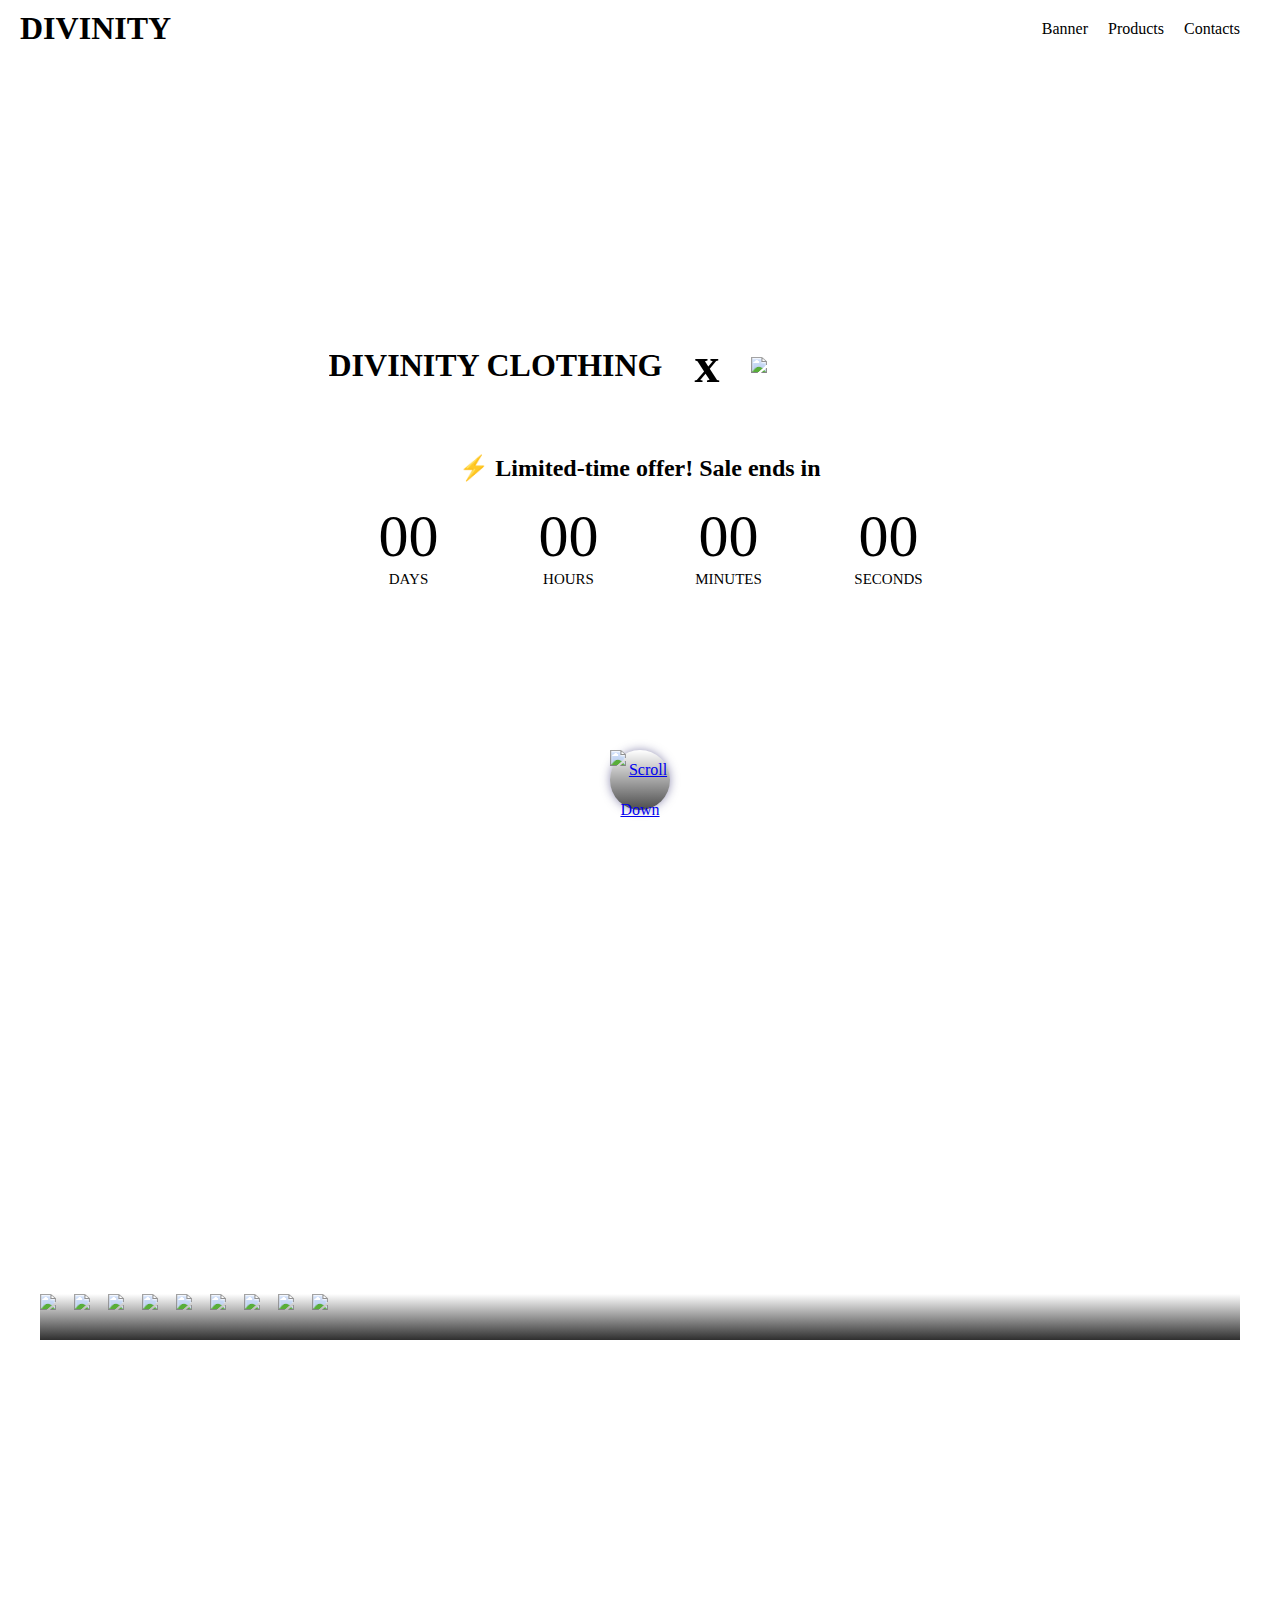
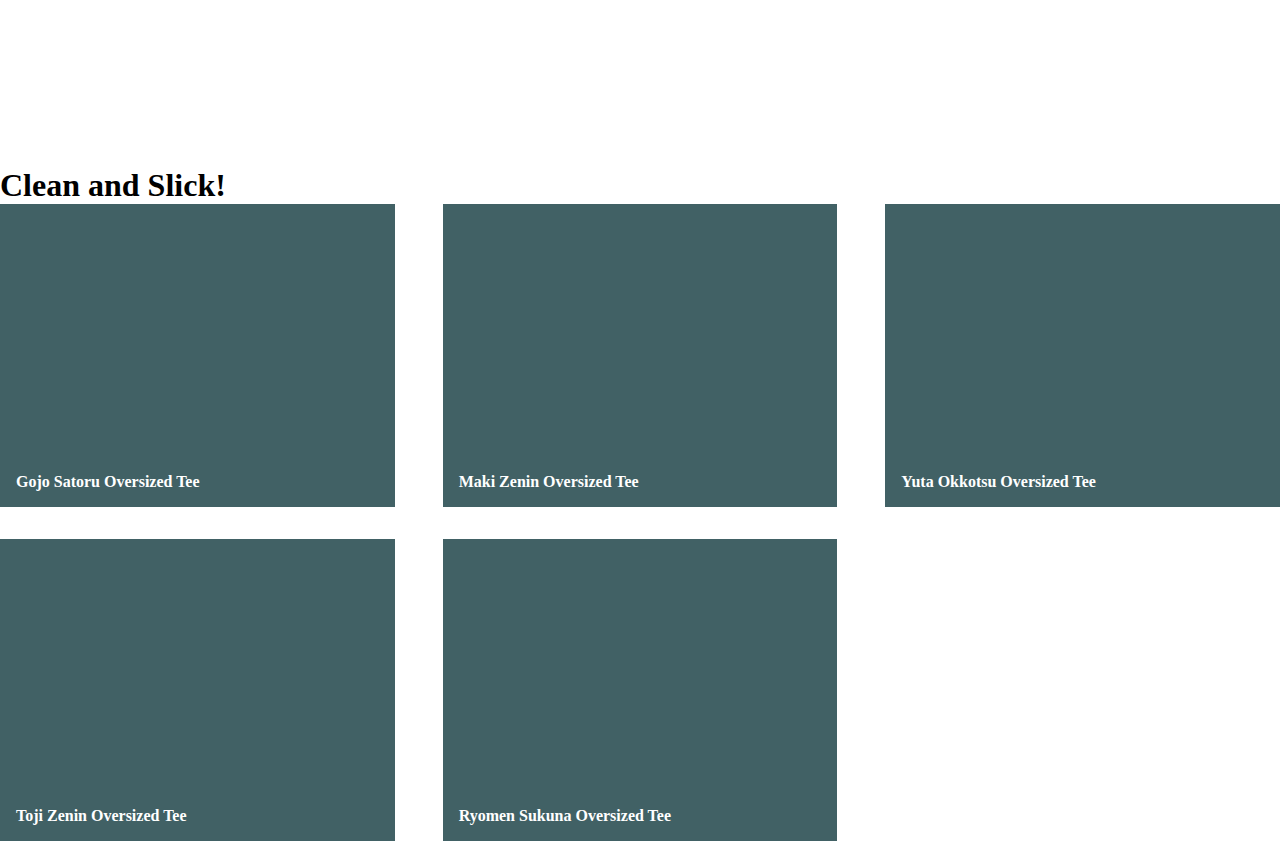
==== index.html @ bfd1bff1 "Add files via upload" ====
<!DOCTYPE html>
<html lang="en">
<head>
    <meta charset="UTF-8">
    <meta name="viewport" content="width=device-width, initial-scale=1.0">
    <link rel="stylesheet" href="style.css">
    <title>Document</title>
</head>
<body>
   
  
   <main>
      <div class="maki-bg">
         <nav>
            <ul class="left-navbar">
                <h1>DIVINITY</h1>
            </ul>
            <ul class="right-navbar">
                <li><a href="#banner-section">Banner</a></li>
                <li><a href="#product-section">Products</a></li>
                <li><a href="#contacts-section">Contacts</a></li>
            </ul>
        </nav>
         <div class="banner">
            <section id="banner-section">
               <div class="header-container">
                  <h1>DIVINITY  CLOTHING</h1>
                  <h1 style="font-size: 50px;">x</h1>
                  <img src="https://upload.wikimedia.org/wikipedia/commons/4/49/Jujutsu_Kaisen_logo.png" style="width: 200px; height: auto;">
               </div>
               <h2>⚡️ Limited-time offer! Sale ends in</h2>
               <div class="countdown-container">
                  <div class="timer-container">
                     <div class="timer-container-values">
                        <p id="days">00</p>
                        <p class="small-text">DAYS</p>
                     </div>
            
                     <div class="timer-container-values">
                        <p id="hours">00</p>
                        <p class="small-text">HOURS</p>
                     </div>
            
                     <div class="timer-container-values">
                        <p id="minutes">00</p>
                        <p class="small-text">MINUTES</p>
                     </div>
                     
                     <div class="timer-container-values">
                        <p id="seconds">00</p>
                        <p class="small-text">SECONDS</p>
                     </div>
                  </div>
               </div>
            </section>
         </div>
      </div>


      <div class="scroll-button">
         <a href="#product-section">
            <img src="images/pointer.png " alt="Scroll Down" />
         </a>
     </div>

         <div class="product-body">
            <div class="container" id="container">
               <section class="slider-wrapper" id="product-section">
                  <ul class="image-list">
                        <li><img src="images/yutaTeePrev.1.jpg" alt="Gojo Oversized Tee Shirt" class="image-item"></li>
                        <li><img src="images/yutaTeePrev.2.jpg" alt="Yuta Oversized Tee Shirt" class="image-item"></li>
                        <li><img src="images/yutaTeePrev.3.jpg" alt="Yuta Oversized Tee Shirt" class="image-item"></li>
                        <li><img src="images/makiTeePrev.1.jpg" alt="Maki Oversized Tee Shirt" class="image-item"></li>
                        <li><img src="images/makiTeePrev.2.jpg" alt="Maki Oversized Tee Shirt" class="image-item"></li>
                        <li><img src="images/gojoTeePrev.1.jpg" alt="Maki Oversized Tee Shirt" class="image-item"></li>
                        <li><img src="images/gojoTeePrev.2.jpg" alt="Maki Oversized Tee Shirt" class="image-item"></li>
                        <li><img src="images/tojiTeePrev.1.jpg" alt="Toji Oversized Tee Shirt" class="image-item"></li>
                        <li><img src="images/tojiTeePrev.2.jpg" alt="Sukuna Oversized Tee Shirt" class="image-item"></li>
                  </ul>
               </section>
            </div>
         </div>
            <div class="gojo-bg-image">
               <div class="product-container">
                  <h1>Clean and Slick!</h1>
                  <div class="grid-container">
                   <div class="grid-element" id="gojoTee">
                      <div class="bg-img"></div>
                      <div class="text-content">
                          <h4>Gojo Satoru Oversized Tee</h4>
                        </div>
                    </div>
                    
                     <div class="grid-element" id="makiTee">
                        <div class="bg-img"></div>
                        <div class="text-content">
                           <h4>Maki Zenin Oversized Tee</h4>
                        </div>
                     </div>
   
                     <div class="grid-element" id="yutaTee">
                        <div class="bg-img"></div>
                        <div class="text-content">
                           <h4>Yuta Okkotsu Oversized Tee</h4>
                        </div>
                     </div>
   
                     <div class="grid-element" id="tojiTee">
                        <div class="bg-img"></div>
                        <div class="text-content">
                           <h4>Toji Zenin Oversized Tee</h4>
                        </div>
                   </div>
   
                     <div class="grid-element" id="sukunaTee">
                        <div class="bg-img"></div>
                        <div class="text-content">
                           <h4>Ryomen Sukuna Oversized Tee</h4>
                        </div>
                     </div>
                  </div>
               </div>
            </div>
     
      <div>
         <section id="contacts-section">
   
         </section>
      </div>
   </main>

   <script src="script.js"></script>
</body>
</html>
---- style.css ----
@font-face {
    font-family: 'Ponter-Bold';
    src:url('font/Ponter-Bold.ttf.woff') format('woff'),
        url('font/Ponter-Bold.ttf.svg#Ponter-Bold') format('svg'),
        url('font/Ponter-Bold.ttf.eot'),
        url('font/Ponter-Bold.ttf.eot?#iefix') format('embedded-opentype'); 
    font-weight: lighter;
    font-style: normal;
}

*{
    margin: 0;
    padding: 0;
    box-sizing: border-box;
}

html:root{
    scroll-behavior: smooth;
}

body {
    font-family: 'Ponter-Bold';
    background-color: white;
}

/* ~~~~~ NAVIGATION BAR ~~~~~~ */

nav {
    display: flex;
    justify-content: space-between;
    align-items: center;
    color: black;
    padding: 10px 20px;
}

nav ul {
    list-style-type: none;
    margin: 0;
    padding: 0;
    display: flex; 
    align-items: center;
    justify-content: center;
}

.left-navbar {
    justify-content: flex-start;
    flex: 1;
}

.right-navbar {
    justify-content: flex-end;
}

nav li {
    margin-right: 20px;
}

nav li a {
    text-decoration: none;
    color: #000;
}

nav li a:hover {
    text-decoration: underline;
}

/* ~~~~~ COUNTDOWN BANNER SECTION ~~~~~~ */

.header-container {
    display: flex;
    justify-content: center;
    align-items: center;
    gap: 2rem;
    overflow-y: scroll;
    overflow: hidden;
}

.maki-bg {
    background-image: url("images/makiCoverDesktop.jpg");
    background-size: cover;
    background-position: center;
}

.banner {
    height: 90vh;
    display: flex;
    place-content: center;
    align-items: center;
    isolation: isolate;
    position: relative;
}

.banner:after {
    content: '';
    position: absolute;
    z-index: -1;
    inset: 0;
    
}

.banner h2 {
    display: flex;
    justify-content: center;
    margin: 60px 0px 20px 0px;
    font-size: 1.5rem;
}

.countdown-container {
    width: 100%;
    max-width: 600px;
    display: flex;
    flex-direction: row;
    flex-wrap: wrap;
}

.timer-container {
    display: flex;
}

.timer-container-values {
    width: 10rem;
    text-align: center;
    justify-content: center;
    font-size: 60px;
    padding: 15x 10px;
    color: rgb(0, 0, 0);
}

.small-text {
    font-size: 15px;
}

/* ~~~~~ POINTER ~~~~~~ */

.scroll-button {
  position: absolute;
  bottom: 10%; 
  left: 50%;
  transform: translateX(-50%);
  z-index: 100;

}

.scroll-button a {
    display: block;
    width: 60px;
    height: 60px;
    border-radius: 50%;
    text-align: center;
    line-height: 40px;
    transition: transform 0.3s ease, background-color 0.3s ease; 
    box-shadow: 0 0 10px rgba(40, 35, 105, 0.5); 
    background: linear-gradient(rgba(0, 0, 0, 0), rgba(0, 0, 0, 0.7));
}

.scroll-button a:hover {
    transform: translateY(20px); 
}

.scroll-button img {
    width: 100%;
    height: 100%; 
    object-fit: contain; 
}

/* ~~~~~ PRODUCT GALLERY SECTION ~~~~~~ */

.product-body {
    display: flex;
    align-items: center;
    justify-content: center;
    min-height: 100vh;
}

.container {
    max-width: 1200px;
    width: 95%;
    background: rgb(47,47,47);
background: linear-gradient(0deg, rgba(47,47,47,1) 0%, rgba(253,187,45,0) 100%);
}

.slider-wrapper .image-list {
  display: flex;
  gap: 18px;
  font-size: 0;
  margin-bottom: 30px;
  overflow-x: auto;
  scrollbar-width: 10px;
  grid-template-columns: repeat(10, 1fr);

}

.slider-wrapper .image-list::-webkit-scrollbar{
    display: none;
}

.slider-wrapper .image-list .image-item {
  width: 325px;
  height: 400px;
  object-fit: cover;
}

.product-container {
  flex: 2;
  display: flex;
  flex-direction: column;
  overflow-x: auto;
  overflow-y: hidden;
  background-image: url(images/gojoCover.jpg);
  background-size: cover;
    background-position: center;

}

.gojo-bg-image {
  background-image: url("images/makiCoverDesktop.jpg");
    background-size: cover;
    background-position: center;
}

.grid-container {
  display: grid;
  grid-template-columns: repeat(3, minmax(280px, 1fr));
  grid-auto-rows: 2;
  column-gap: 3rem;
  row-gap: 2rem;
  flex: 1;
  color: white;
  overflow: hidden;
}

.grid-element {
  background-color: #416165;
  display: grid;
  grid-template-rows: 7.9fr 0fr;
  transition: background-color 0.3s ease;
   transition: transform 0.3 ease-in-out;
}

.grid-element:hover {
  background-color: #3B585C;
  scale: 1.01;
}

.bg-img {
  background-repeat: no-repeat;
  background-size: 100%;
  background-position: center;
  opacity: 1;
  transition: opacity 0.3s ease;
}

.bg-img:hover {
  opacity: 0.8;
}

#gojoTee > .bg-img {
  background-image: url("images/gojoTee.jpg");
}

#makiTee > .bg-img {
  background-image: url("images/makiTee.jpg");
}

#yutaTee > .bg-img {
  background-image: url("images/yutaTee.jpg");
}

#tojiTee > .bg-img {
  background-image: url("images/tojiTee.jpg");
}

#sukunaTee > .bg-img {
  background-image: url("images/sukunaTee.jpg");
}

.text-content {
  padding: 0 1rem 1rem 1rem;
  font-size: 1rem;
}




#container{
    overflow-y: scroll;
}

.container .slider-scrollbar {
    height: 24px;
    width: 100%;
    background: red;
    display: flex;
    align-items: center;
}

.slider-scrollbar .scrollbar-track {
    height: 2px;
    width: 100%;
    background-color: white;
    position: relative;
    border-radius: 4px;
}

.slider-scrollbar:hover .scrollbar-track {
    height: 4px;
}

.slider-scrollbar .scrollbar-thumb {
    position: absolute;
    height: 2px;
    height: 100%;
    width: 50%;
    background-color: black;
    border-radius: inherit;
    cursor: grab;
}

.slider-scrollbar .scrollbar-track:active {
    cursor: grabbing;
    height: 8px;
    top: -2px;
}

.slider-scrollbar .scrollbar-thumb::after {
    content: "";
    position: absolute;
    left: 0;
    right: 0;
    top: -10px;
    bottom: -10px;
}

.slider-scrollbar .scrollbar-thumb:active {
    cursor: grabbing;
    height: 8px;
    top: -2px;
}

.slider-scrollbar .scrollbar-thumb::after {
    content: "";
    position: absolute;
    left: 0;
}
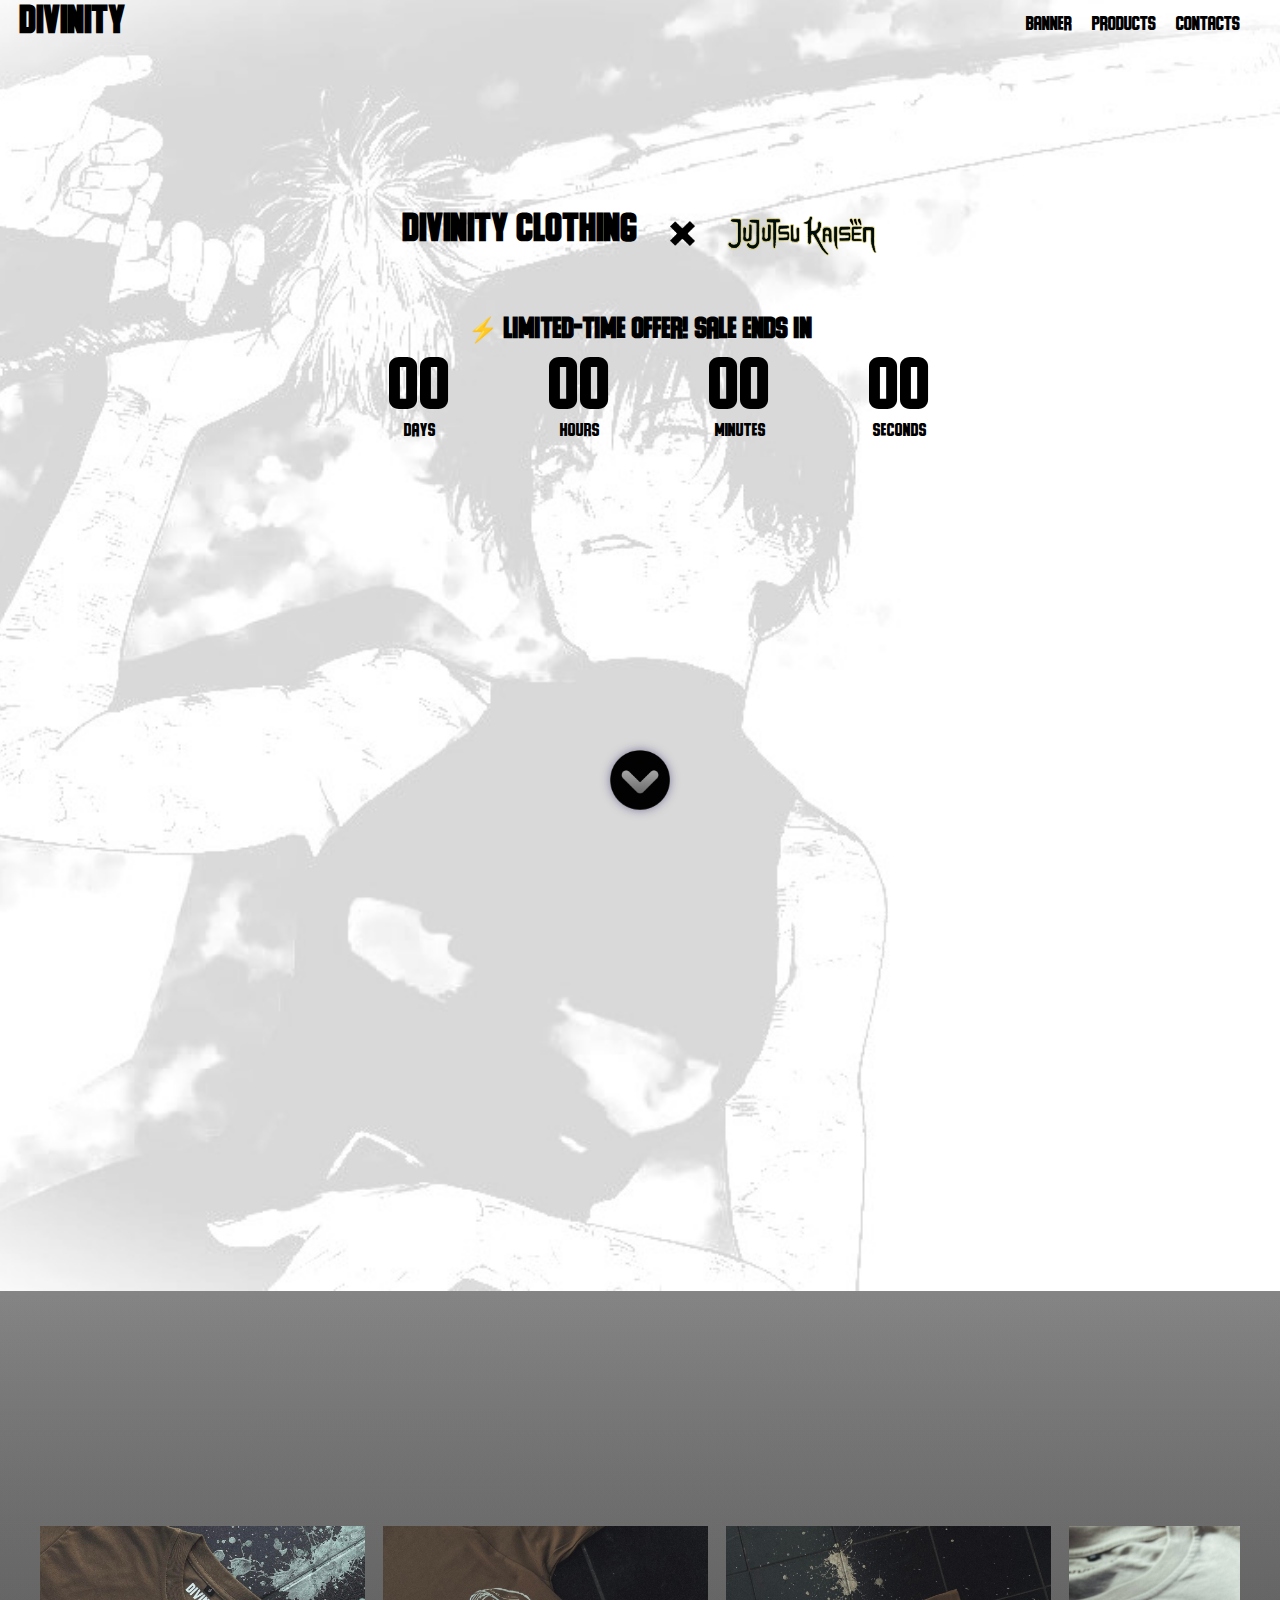
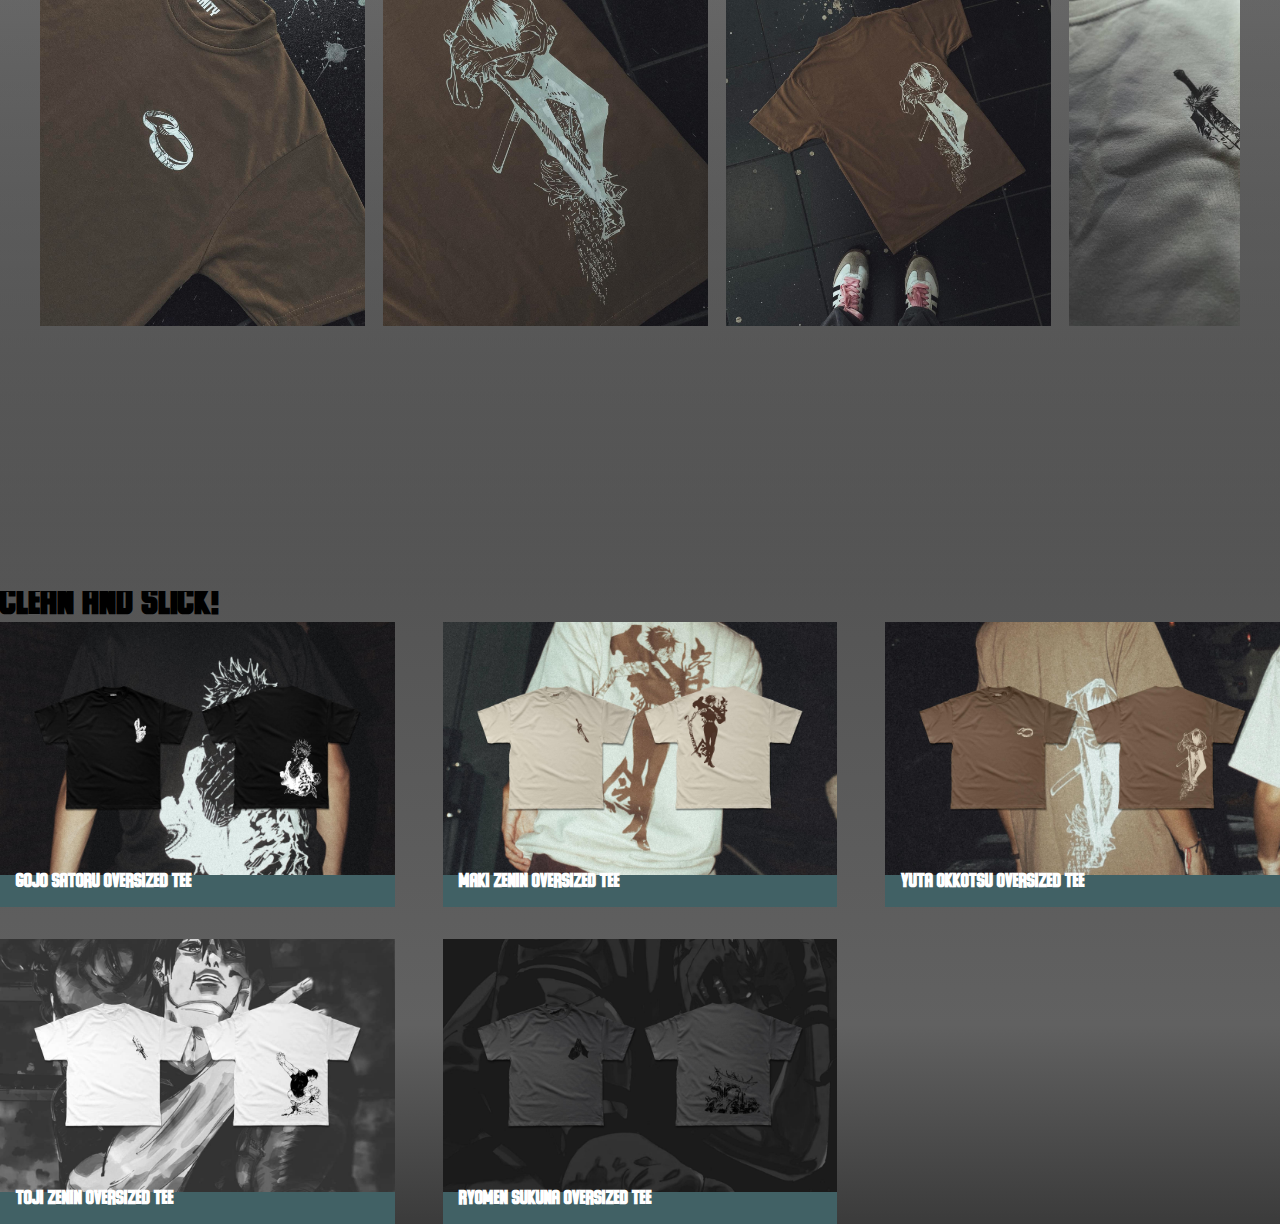
==== commit c4cebc8e: "idk" ====
--- a/index.html
+++ b/index.html
@@ -9,7 +9,7 @@
 <body>
    
   
-   <main>
+   <main class="gradient-bg">
       <div class="maki-bg">
          <nav>
             <ul class="left-navbar">
@@ -25,8 +25,8 @@
             <section id="banner-section">
                <div class="header-container">
                   <h1>DIVINITY  CLOTHING</h1>
-                  <h1 style="font-size: 50px;">x</h1>
-                  <img src="https://upload.wikimedia.org/wikipedia/commons/4/49/Jujutsu_Kaisen_logo.png" style="width: 200px; height: auto;">
+                  <img src="images/x.png" style="height: 25px; width: 25px;">
+                  <img src="images/Jujutsu_Kaisen_logo.png" style="height: 45px; width: 150px;">
                </div>
                <h2>⚡️ Limited-time offer! Sale ends in</h2>
                <div class="countdown-container">
@@ -63,64 +63,64 @@
          </a>
      </div>
 
-         <div class="product-body">
-            <div class="container" id="container">
-               <section class="slider-wrapper" id="product-section">
-                  <ul class="image-list">
-                        <li><img src="images/yutaTeePrev.1.jpg" alt="Gojo Oversized Tee Shirt" class="image-item"></li>
-                        <li><img src="images/yutaTeePrev.2.jpg" alt="Yuta Oversized Tee Shirt" class="image-item"></li>
-                        <li><img src="images/yutaTeePrev.3.jpg" alt="Yuta Oversized Tee Shirt" class="image-item"></li>
-                        <li><img src="images/makiTeePrev.1.jpg" alt="Maki Oversized Tee Shirt" class="image-item"></li>
-                        <li><img src="images/makiTeePrev.2.jpg" alt="Maki Oversized Tee Shirt" class="image-item"></li>
-                        <li><img src="images/gojoTeePrev.1.jpg" alt="Maki Oversized Tee Shirt" class="image-item"></li>
-                        <li><img src="images/gojoTeePrev.2.jpg" alt="Maki Oversized Tee Shirt" class="image-item"></li>
-                        <li><img src="images/tojiTeePrev.1.jpg" alt="Toji Oversized Tee Shirt" class="image-item"></li>
-                        <li><img src="images/tojiTeePrev.2.jpg" alt="Sukuna Oversized Tee Shirt" class="image-item"></li>
-                  </ul>
-               </section>
+         <div class="product-bg">
+            <div class="product-body">
+               <div class="container" id="container">
+                  <section class="slider-wrapper" id="product-section">
+                     <ul class="image-list">
+                           <li><img src="images/yutaTeePrev.1.jpg" alt="Gojo Oversized Tee Shirt" class="image-item"></li>
+                           <li><img src="images/yutaTeePrev.2.jpg" alt="Yuta Oversized Tee Shirt" class="image-item"></li>
+                           <li><img src="images/yutaTeePrev.3.jpg" alt="Yuta Oversized Tee Shirt" class="image-item"></li>
+                           <li><img src="images/makiTeePrev.1.jpg" alt="Maki Oversized Tee Shirt" class="image-item"></li>
+                           <li><img src="images/makiTeePrev.2.jpg" alt="Maki Oversized Tee Shirt" class="image-item"></li>
+                           <li><img src="images/gojoTeePrev.1.jpg" alt="Maki Oversized Tee Shirt" class="image-item"></li>
+                           <li><img src="images/gojoTeePrev.2.jpg" alt="Maki Oversized Tee Shirt" class="image-item"></li>
+                           <li><img src="images/tojiTeePrev.1.jpg" alt="Toji Oversized Tee Shirt" class="image-item"></li>
+                           <li><img src="images/tojiTeePrev.2.jpg" alt="Sukuna Oversized Tee Shirt" class="image-item"></li>
+                     </ul>
+                  </section>
+               </div>
             </div>
-         </div>
-            <div class="gojo-bg-image">
-               <div class="product-container">
-                  <h1>Clean and Slick!</h1>
-                  <div class="grid-container">
-                   <div class="grid-element" id="gojoTee">
-                      <div class="bg-img"></div>
-                      <div class="text-content">
-                          <h4>Gojo Satoru Oversized Tee</h4>
-                        </div>
-                    </div>
-                    
-                     <div class="grid-element" id="makiTee">
-                        <div class="bg-img"></div>
-                        <div class="text-content">
-                           <h4>Maki Zenin Oversized Tee</h4>
-                        </div>
+            <div class="product-container">
+               <h1>Clean and Slick!</h1>
+               <div class="grid-container">
+                <div class="grid-element" id="gojoTee">
+                   <div class="bg-img"></div>
+                   <div class="text-content">
+                       <h4>Gojo Satoru Oversized Tee</h4>
                      </div>
+                 </div>
+                 
+                  <div class="grid-element" id="makiTee">
+                     <div class="bg-img"></div>
+                     <div class="text-content">
+                        <h4>Maki Zenin Oversized Tee</h4>
+                     </div>
+                  </div>
    
-                     <div class="grid-element" id="yutaTee">
-                        <div class="bg-img"></div>
-                        <div class="text-content">
-                           <h4>Yuta Okkotsu Oversized Tee</h4>
-                        </div>
+                  <div class="grid-element" id="yutaTee">
+                     <div class="bg-img"></div>
+                     <div class="text-content">
+                        <h4>Yuta Okkotsu Oversized Tee</h4>
                      </div>
+                  </div>
    
-                     <div class="grid-element" id="tojiTee">
-                        <div class="bg-img"></div>
-                        <div class="text-content">
-                           <h4>Toji Zenin Oversized Tee</h4>
-                        </div>
-                   </div>
+                  <div class="grid-element" id="tojiTee">
+                     <div class="bg-img"></div>
+                     <div class="text-content">
+                        <h4>Toji Zenin Oversized Tee</h4>
+                     </div>
+                </div>
    
-                     <div class="grid-element" id="sukunaTee">
-                        <div class="bg-img"></div>
-                        <div class="text-content">
-                           <h4>Ryomen Sukuna Oversized Tee</h4>
-                        </div>
+                  <div class="grid-element" id="sukunaTee">
+                     <div class="bg-img"></div>
+                     <div class="text-content">
+                        <h4>Ryomen Sukuna Oversized Tee</h4>
                      </div>
                   </div>
                </div>
-            </div>
+            </div>      
+         </div>
      
       <div>
          <section id="contacts-section">
--- a/style.css
+++ b/style.css
@@ -79,14 +79,15 @@
 .maki-bg {
     background-image: url("images/makiCoverDesktop.jpg");
     background-size: cover;
-    background-position: center;
+    background-position: top;
 }
 
 .banner {
-    height: 90vh;
-    display: flex;
-    place-content: center;
-    align-items: center;
+    height: 120vh;
+    display: flex;
+    margin-top: 10rem;
+    place-content: top;
+    place-content: start center;
     isolation: isolate;
     position: relative;
 }
@@ -166,6 +167,17 @@
 
 /* ~~~~~ PRODUCT GALLERY SECTION ~~~~~~ */
 
+.gradient-bg {
+background: rgb(59,59,59);
+background: linear-gradient(0deg, rgba(59,59,59,1) 22%, rgba(97,97,97,1) 41%, rgba(253,187,45,0) 100%);
+}
+
+.product-bg {
+  background: rgb(59,59,59);
+  background: linear-gradient(0deg, rgba(59,59,59,1) 0%, rgba(97,97,97,1) 13%, rgba(253,187,45,0) 100%);  background-size: cover;
+  background-position: center;
+}
+
 .product-body {
     display: flex;
     align-items: center;
@@ -174,10 +186,8 @@
 }
 
 .container {
-    max-width: 1200px;
-    width: 95%;
-    background: rgb(47,47,47);
-background: linear-gradient(0deg, rgba(47,47,47,1) 0%, rgba(253,187,45,0) 100%);
+  max-width: 1200px;
+  width: 95%;
 }
 
 .slider-wrapper .image-list {
@@ -207,16 +217,9 @@
   flex-direction: column;
   overflow-x: auto;
   overflow-y: hidden;
-  background-image: url(images/gojoCover.jpg);
   background-size: cover;
     background-position: center;
 
-}
-
-.gojo-bg-image {
-  background-image: url("images/makiCoverDesktop.jpg");
-    background-size: cover;
-    background-position: center;
 }
 
 .grid-container {
@@ -228,6 +231,7 @@
   flex: 1;
   color: white;
   overflow: hidden;
+  flex-wrap: wrap;
 }
 
 .grid-element {
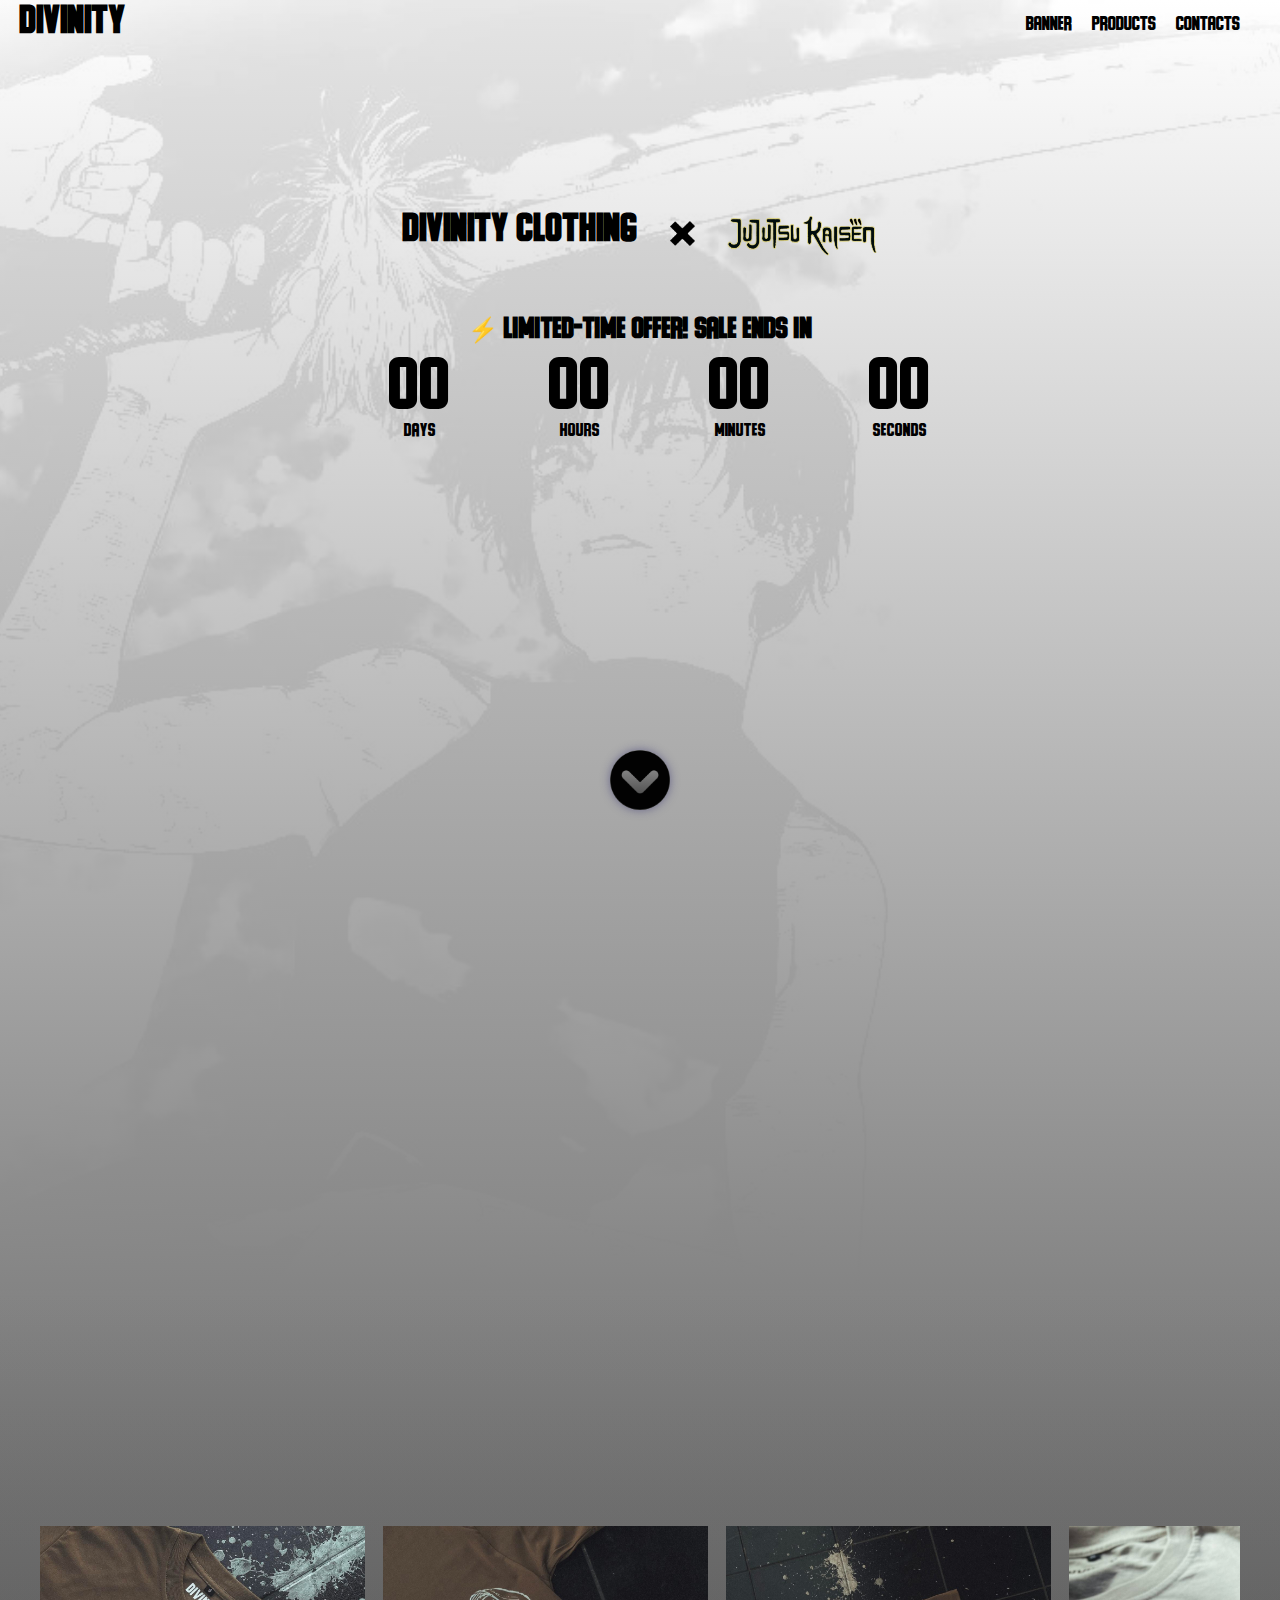
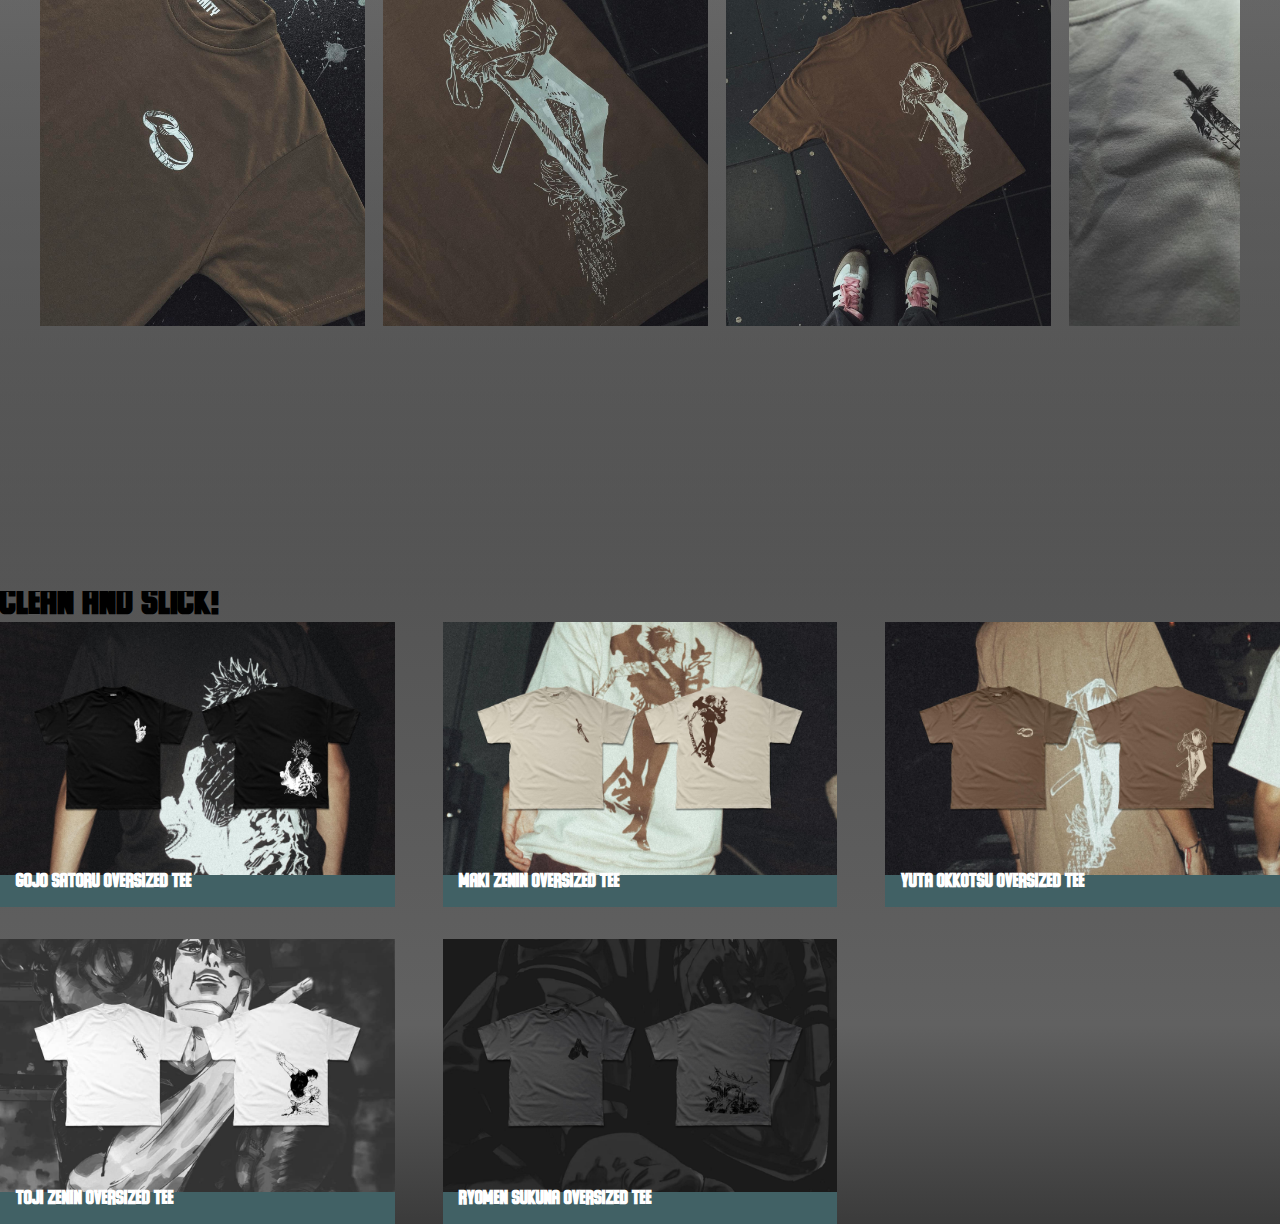
==== commit 94e655eb: "added bg" ====
--- a/index.html
+++ b/index.html
@@ -1,134 +1,188 @@
 <!DOCTYPE html>
 <html lang="en">
-<head>
-    <meta charset="UTF-8">
-    <meta name="viewport" content="width=device-width, initial-scale=1.0">
-    <link rel="stylesheet" href="style.css">
+  <head>
+    <meta charset="UTF-8" />
+    <meta name="viewport" content="width=device-width, initial-scale=1.0" />
+    <link rel="stylesheet" href="style.css" />
     <title>Document</title>
-</head>
-<body>
-   
-  
-   <main class="gradient-bg">
+  </head>
+  <body>
+    <main class="gradient-bg">
       <div class="maki-bg">
-         <nav>
+        <div class="overlay">
+          <nav>
             <ul class="left-navbar">
-                <h1>DIVINITY</h1>
+              <h1>DIVINITY</h1>
             </ul>
             <ul class="right-navbar">
-                <li><a href="#banner-section">Banner</a></li>
-                <li><a href="#product-section">Products</a></li>
-                <li><a href="#contacts-section">Contacts</a></li>
+              <li><a href="#banner-section">Banner</a></li>
+              <li><a href="#product-section">Products</a></li>
+              <li><a href="#contacts-section">Contacts</a></li>
             </ul>
-        </nav>
-         <div class="banner">
+          </nav>
+          <div class="banner">
             <section id="banner-section">
-               <div class="header-container">
-                  <h1>DIVINITY  CLOTHING</h1>
-                  <img src="images/x.png" style="height: 25px; width: 25px;">
-                  <img src="images/Jujutsu_Kaisen_logo.png" style="height: 45px; width: 150px;">
-               </div>
-               <h2>⚡️ Limited-time offer! Sale ends in</h2>
-               <div class="countdown-container">
-                  <div class="timer-container">
-                     <div class="timer-container-values">
-                        <p id="days">00</p>
-                        <p class="small-text">DAYS</p>
-                     </div>
-            
-                     <div class="timer-container-values">
-                        <p id="hours">00</p>
-                        <p class="small-text">HOURS</p>
-                     </div>
-            
-                     <div class="timer-container-values">
-                        <p id="minutes">00</p>
-                        <p class="small-text">MINUTES</p>
-                     </div>
-                     
-                     <div class="timer-container-values">
-                        <p id="seconds">00</p>
-                        <p class="small-text">SECONDS</p>
-                     </div>
+              <div class="header-container">
+                <h1>DIVINITY CLOTHING</h1>
+                <img src="images/x.png" style="height: 25px; width: 25px" />
+                <img
+                  src="images/Jujutsu_Kaisen_logo.png"
+                  style="height: 45px; width: 150px"
+                />
+              </div>
+              <h2>⚡️ Limited-time offer! Sale ends in</h2>
+              <div class="countdown-container">
+                <div class="timer-container">
+                  <div class="timer-container-values">
+                    <p id="days">00</p>
+                    <p class="small-text">DAYS</p>
                   </div>
-               </div>
+
+                  <div class="timer-container-values">
+                    <p id="hours">00</p>
+                    <p class="small-text">HOURS</p>
+                  </div>
+
+                  <div class="timer-container-values">
+                    <p id="minutes">00</p>
+                    <p class="small-text">MINUTES</p>
+                  </div>
+
+                  <div class="timer-container-values">
+                    <p id="seconds">00</p>
+                    <p class="small-text">SECONDS</p>
+                  </div>
+                </div>
+              </div>
             </section>
-         </div>
+          </div>
+        </div>
       </div>
 
+      <div class="scroll-button">
+        <a href="#product-section">
+          <img src="images/pointer.png " alt="Scroll Down" />
+        </a>
+      </div>
 
-      <div class="scroll-button">
-         <a href="#product-section">
-            <img src="images/pointer.png " alt="Scroll Down" />
-         </a>
-     </div>
+      <div class="product-bg">
+        <div class="product-body">
+          <div class="container" id="container">
+            <section class="slider-wrapper" id="product-section">
+              <ul class="image-list">
+                <li>
+                  <img
+                    src="images/yutaTeePrev.1.jpg"
+                    alt="Gojo Oversized Tee Shirt"
+                    class="image-item"
+                  />
+                </li>
+                <li>
+                  <img
+                    src="images/yutaTeePrev.2.jpg"
+                    alt="Yuta Oversized Tee Shirt"
+                    class="image-item"
+                  />
+                </li>
+                <li>
+                  <img
+                    src="images/yutaTeePrev.3.jpg"
+                    alt="Yuta Oversized Tee Shirt"
+                    class="image-item"
+                  />
+                </li>
+                <li>
+                  <img
+                    src="images/makiTeePrev.1.jpg"
+                    alt="Maki Oversized Tee Shirt"
+                    class="image-item"
+                  />
+                </li>
+                <li>
+                  <img
+                    src="images/makiTeePrev.2.jpg"
+                    alt="Maki Oversized Tee Shirt"
+                    class="image-item"
+                  />
+                </li>
+                <li>
+                  <img
+                    src="images/gojoTeePrev.1.jpg"
+                    alt="Maki Oversized Tee Shirt"
+                    class="image-item"
+                  />
+                </li>
+                <li>
+                  <img
+                    src="images/gojoTeePrev.2.jpg"
+                    alt="Maki Oversized Tee Shirt"
+                    class="image-item"
+                  />
+                </li>
+                <li>
+                  <img
+                    src="images/tojiTeePrev.1.jpg"
+                    alt="Toji Oversized Tee Shirt"
+                    class="image-item"
+                  />
+                </li>
+                <li>
+                  <img
+                    src="images/tojiTeePrev.2.jpg"
+                    alt="Sukuna Oversized Tee Shirt"
+                    class="image-item"
+                  />
+                </li>
+              </ul>
+            </section>
+          </div>
+        </div>
+        <div class="product-container">
+          <h1>Clean and Slick!</h1>
+          <div class="grid-container">
+            <div class="grid-element" id="gojoTee">
+              <div class="bg-img"></div>
+              <div class="text-content">
+                <h4>Gojo Satoru Oversized Tee</h4>
+              </div>
+            </div>
 
-         <div class="product-bg">
-            <div class="product-body">
-               <div class="container" id="container">
-                  <section class="slider-wrapper" id="product-section">
-                     <ul class="image-list">
-                           <li><img src="images/yutaTeePrev.1.jpg" alt="Gojo Oversized Tee Shirt" class="image-item"></li>
-                           <li><img src="images/yutaTeePrev.2.jpg" alt="Yuta Oversized Tee Shirt" class="image-item"></li>
-                           <li><img src="images/yutaTeePrev.3.jpg" alt="Yuta Oversized Tee Shirt" class="image-item"></li>
-                           <li><img src="images/makiTeePrev.1.jpg" alt="Maki Oversized Tee Shirt" class="image-item"></li>
-                           <li><img src="images/makiTeePrev.2.jpg" alt="Maki Oversized Tee Shirt" class="image-item"></li>
-                           <li><img src="images/gojoTeePrev.1.jpg" alt="Maki Oversized Tee Shirt" class="image-item"></li>
-                           <li><img src="images/gojoTeePrev.2.jpg" alt="Maki Oversized Tee Shirt" class="image-item"></li>
-                           <li><img src="images/tojiTeePrev.1.jpg" alt="Toji Oversized Tee Shirt" class="image-item"></li>
-                           <li><img src="images/tojiTeePrev.2.jpg" alt="Sukuna Oversized Tee Shirt" class="image-item"></li>
-                     </ul>
-                  </section>
-               </div>
+            <div class="grid-element" id="makiTee">
+              <div class="bg-img"></div>
+              <div class="text-content">
+                <h4>Maki Zenin Oversized Tee</h4>
+              </div>
             </div>
-            <div class="product-container">
-               <h1>Clean and Slick!</h1>
-               <div class="grid-container">
-                <div class="grid-element" id="gojoTee">
-                   <div class="bg-img"></div>
-                   <div class="text-content">
-                       <h4>Gojo Satoru Oversized Tee</h4>
-                     </div>
-                 </div>
-                 
-                  <div class="grid-element" id="makiTee">
-                     <div class="bg-img"></div>
-                     <div class="text-content">
-                        <h4>Maki Zenin Oversized Tee</h4>
-                     </div>
-                  </div>
-   
-                  <div class="grid-element" id="yutaTee">
-                     <div class="bg-img"></div>
-                     <div class="text-content">
-                        <h4>Yuta Okkotsu Oversized Tee</h4>
-                     </div>
-                  </div>
-   
-                  <div class="grid-element" id="tojiTee">
-                     <div class="bg-img"></div>
-                     <div class="text-content">
-                        <h4>Toji Zenin Oversized Tee</h4>
-                     </div>
-                </div>
-   
-                  <div class="grid-element" id="sukunaTee">
-                     <div class="bg-img"></div>
-                     <div class="text-content">
-                        <h4>Ryomen Sukuna Oversized Tee</h4>
-                     </div>
-                  </div>
-               </div>
-            </div>      
-         </div>
-     
+
+            <div class="grid-element" id="yutaTee">
+              <div class="bg-img"></div>
+              <div class="text-content">
+                <h4>Yuta Okkotsu Oversized Tee</h4>
+              </div>
+            </div>
+
+            <div class="grid-element" id="tojiTee">
+              <div class="bg-img"></div>
+              <div class="text-content">
+                <h4>Toji Zenin Oversized Tee</h4>
+              </div>
+            </div>
+
+            <div class="grid-element" id="sukunaTee">
+              <div class="bg-img"></div>
+              <div class="text-content">
+                <h4>Ryomen Sukuna Oversized Tee</h4>
+              </div>
+            </div>
+          </div>
+        </div>
+      </div>
+
       <div>
-         <section id="contacts-section">
-   
-         </section>
+        <section id="contacts-section"></section>
       </div>
-   </main>
+    </main>
 
-   <script src="script.js"></script>
-</body>
-</html>+    <script src="script.js"></script>
+  </body>
+</html>
--- a/style.css
+++ b/style.css
@@ -1,188 +1,204 @@
-
 @font-face {
-    font-family: 'Ponter-Bold';
-    src:url('font/Ponter-Bold.ttf.woff') format('woff'),
-        url('font/Ponter-Bold.ttf.svg#Ponter-Bold') format('svg'),
-        url('font/Ponter-Bold.ttf.eot'),
-        url('font/Ponter-Bold.ttf.eot?#iefix') format('embedded-opentype'); 
-    font-weight: lighter;
-    font-style: normal;
-}
-
-*{
-    margin: 0;
-    padding: 0;
-    box-sizing: border-box;
-}
-
-html:root{
-    scroll-behavior: smooth;
+  font-family: "Ponter-Bold";
+  src: url("font/Ponter-Bold.ttf.woff") format("woff"),
+    url("font/Ponter-Bold.ttf.svg#Ponter-Bold") format("svg"),
+    url("font/Ponter-Bold.ttf.eot"),
+    url("font/Ponter-Bold.ttf.eot?#iefix") format("embedded-opentype");
+  font-weight: lighter;
+  font-style: normal;
+}
+
+* {
+  margin: 0;
+  padding: 0;
+  box-sizing: border-box;
+}
+
+html:root {
+  scroll-behavior: smooth;
 }
 
 body {
-    font-family: 'Ponter-Bold';
-    background-color: white;
+  font-family: "Ponter-Bold";
+  background-color: white;
 }
 
 /* ~~~~~ NAVIGATION BAR ~~~~~~ */
 
 nav {
-    display: flex;
-    justify-content: space-between;
-    align-items: center;
-    color: black;
-    padding: 10px 20px;
+  display: flex;
+  justify-content: space-between;
+  align-items: center;
+  color: black;
+  padding: 10px 20px;
 }
 
 nav ul {
-    list-style-type: none;
-    margin: 0;
-    padding: 0;
-    display: flex; 
-    align-items: center;
-    justify-content: center;
+  list-style-type: none;
+  margin: 0;
+  padding: 0;
+  display: flex;
+  align-items: center;
+  justify-content: center;
 }
 
 .left-navbar {
-    justify-content: flex-start;
-    flex: 1;
+  justify-content: flex-start;
+  flex: 1;
 }
 
 .right-navbar {
-    justify-content: flex-end;
+  justify-content: flex-end;
 }
 
 nav li {
-    margin-right: 20px;
+  margin-right: 20px;
 }
 
 nav li a {
-    text-decoration: none;
-    color: #000;
+  text-decoration: none;
+  color: #000;
 }
 
 nav li a:hover {
-    text-decoration: underline;
+  text-decoration: underline;
 }
 
 /* ~~~~~ COUNTDOWN BANNER SECTION ~~~~~~ */
 
 .header-container {
-    display: flex;
-    justify-content: center;
-    align-items: center;
-    gap: 2rem;
-    overflow-y: scroll;
-    overflow: hidden;
+  display: flex;
+  justify-content: center;
+  align-items: center;
+  gap: 2rem;
+  overflow-y: scroll;
+  overflow: hidden;
 }
 
 .maki-bg {
-    background-image: url("images/makiCoverDesktop.jpg");
-    background-size: cover;
-    background-position: top;
+  background-image: url("images/makiCoverDesktop.jpg");
+  background-size: cover;
+  background-position: top;
+}
+
+.overlay {
+  background-image: linear-gradient(
+    180deg,
+    rgba(255, 255, 255, 0.3),
+    rgba(132, 132, 132, 1)
+  );
 }
 
 .banner {
-    height: 120vh;
-    display: flex;
-    margin-top: 10rem;
-    place-content: top;
-    place-content: start center;
-    isolation: isolate;
-    position: relative;
+  height: 120vh;
+  display: flex;
+  margin-top: 10rem;
+  place-content: top;
+  place-content: start center;
+  isolation: isolate;
+  position: relative;
 }
 
 .banner:after {
-    content: '';
-    position: absolute;
-    z-index: -1;
-    inset: 0;
-    
+  content: "";
+  position: absolute;
+  z-index: -1;
+  inset: 0;
 }
 
 .banner h2 {
-    display: flex;
-    justify-content: center;
-    margin: 60px 0px 20px 0px;
-    font-size: 1.5rem;
+  display: flex;
+  justify-content: center;
+  margin: 60px 0px 20px 0px;
+  font-size: 1.5rem;
 }
 
 .countdown-container {
-    width: 100%;
-    max-width: 600px;
-    display: flex;
-    flex-direction: row;
-    flex-wrap: wrap;
+  width: 100%;
+  max-width: 600px;
+  display: flex;
+  flex-direction: row;
+  flex-wrap: wrap;
 }
 
 .timer-container {
-    display: flex;
+  display: flex;
 }
 
 .timer-container-values {
-    width: 10rem;
-    text-align: center;
-    justify-content: center;
-    font-size: 60px;
-    padding: 15x 10px;
-    color: rgb(0, 0, 0);
+  width: 10rem;
+  text-align: center;
+  justify-content: center;
+  font-size: 60px;
+  padding: 15x 10px;
+  color: rgb(0, 0, 0);
 }
 
 .small-text {
-    font-size: 15px;
+  font-size: 15px;
 }
 
 /* ~~~~~ POINTER ~~~~~~ */
 
 .scroll-button {
   position: absolute;
-  bottom: 10%; 
+  bottom: 10%;
   left: 50%;
   transform: translateX(-50%);
   z-index: 100;
-
 }
 
 .scroll-button a {
-    display: block;
-    width: 60px;
-    height: 60px;
-    border-radius: 50%;
-    text-align: center;
-    line-height: 40px;
-    transition: transform 0.3s ease, background-color 0.3s ease; 
-    box-shadow: 0 0 10px rgba(40, 35, 105, 0.5); 
-    background: linear-gradient(rgba(0, 0, 0, 0), rgba(0, 0, 0, 0.7));
+  display: block;
+  width: 60px;
+  height: 60px;
+  border-radius: 50%;
+  text-align: center;
+  line-height: 40px;
+  transition: transform 0.3s ease, background-color 0.3s ease;
+  box-shadow: 0 0 10px rgba(40, 35, 105, 0.5);
+  background: linear-gradient(rgba(0, 0, 0, 0), rgba(0, 0, 0, 0.7));
 }
 
 .scroll-button a:hover {
-    transform: translateY(20px); 
+  transform: translateY(20px);
 }
 
 .scroll-button img {
-    width: 100%;
-    height: 100%; 
-    object-fit: contain; 
+  width: 100%;
+  height: 100%;
+  object-fit: contain;
 }
 
 /* ~~~~~ PRODUCT GALLERY SECTION ~~~~~~ */
 
 .gradient-bg {
-background: rgb(59,59,59);
-background: linear-gradient(0deg, rgba(59,59,59,1) 22%, rgba(97,97,97,1) 41%, rgba(253,187,45,0) 100%);
+  background: rgb(59, 59, 59);
+  background: linear-gradient(
+    0deg,
+    rgba(59, 59, 59, 1) 22%,
+    rgba(97, 97, 97, 1) 41%,
+    rgba(253, 187, 45, 0) 100%
+  );
 }
 
 .product-bg {
-  background: rgb(59,59,59);
-  background: linear-gradient(0deg, rgba(59,59,59,1) 0%, rgba(97,97,97,1) 13%, rgba(253,187,45,0) 100%);  background-size: cover;
+  background: rgb(59, 59, 59);
+  background: linear-gradient(
+    0deg,
+    rgba(59, 59, 59, 1) 0%,
+    rgba(97, 97, 97, 1) 13%,
+    rgba(253, 187, 45, 0) 100%
+  );
+  background-size: cover;
   background-position: center;
 }
 
 .product-body {
-    display: flex;
-    align-items: center;
-    justify-content: center;
-    min-height: 100vh;
+  display: flex;
+  align-items: center;
+  justify-content: center;
+  min-height: 100vh;
 }
 
 .container {
@@ -198,11 +214,10 @@
   overflow-x: auto;
   scrollbar-width: 10px;
   grid-template-columns: repeat(10, 1fr);
-
-}
-
-.slider-wrapper .image-list::-webkit-scrollbar{
-    display: none;
+}
+
+.slider-wrapper .image-list::-webkit-scrollbar {
+  display: none;
 }
 
 .slider-wrapper .image-list .image-item {
@@ -218,8 +233,7 @@
   overflow-x: auto;
   overflow-y: hidden;
   background-size: cover;
-    background-position: center;
-
+  background-position: center;
 }
 
 .grid-container {
@@ -239,11 +253,11 @@
   display: grid;
   grid-template-rows: 7.9fr 0fr;
   transition: background-color 0.3s ease;
-   transition: transform 0.3 ease-in-out;
+  transition: transform 0.3 ease-in-out;
 }
 
 .grid-element:hover {
-  background-color: #3B585C;
+  background-color: #3b585c;
   scale: 1.01;
 }
 
@@ -284,66 +298,63 @@
   font-size: 1rem;
 }
 
-
-
-
-#container{
-    overflow-y: scroll;
+#container {
+  overflow-y: scroll;
 }
 
 .container .slider-scrollbar {
-    height: 24px;
-    width: 100%;
-    background: red;
-    display: flex;
-    align-items: center;
+  height: 24px;
+  width: 100%;
+  background: red;
+  display: flex;
+  align-items: center;
 }
 
 .slider-scrollbar .scrollbar-track {
-    height: 2px;
-    width: 100%;
-    background-color: white;
-    position: relative;
-    border-radius: 4px;
+  height: 2px;
+  width: 100%;
+  background-color: white;
+  position: relative;
+  border-radius: 4px;
 }
 
 .slider-scrollbar:hover .scrollbar-track {
-    height: 4px;
+  height: 4px;
 }
 
 .slider-scrollbar .scrollbar-thumb {
-    position: absolute;
-    height: 2px;
-    height: 100%;
-    width: 50%;
-    background-color: black;
-    border-radius: inherit;
-    cursor: grab;
+  position: absolute;
+  height: 2px;
+  height: 100%;
+  width: 50%;
+  background-color: black;
+  border-radius: inherit;
+  cursor: grab;
 }
 
 .slider-scrollbar .scrollbar-track:active {
-    cursor: grabbing;
-    height: 8px;
-    top: -2px;
+  cursor: grabbing;
+  height: 8px;
+  top: -2px;
 }
 
 .slider-scrollbar .scrollbar-thumb::after {
-    content: "";
-    position: absolute;
-    left: 0;
-    right: 0;
-    top: -10px;
-    bottom: -10px;
+  content: "";
+  position: absolute;
+  left: 0;
+  right: 0;
+  top: -10px;
+  bottom: -10px;
 }
 
 .slider-scrollbar .scrollbar-thumb:active {
-    cursor: grabbing;
-    height: 8px;
-    top: -2px;
+  cursor: grabbing;
+  height: 8px;
+  top: -2px;
 }
 
 .slider-scrollbar .scrollbar-thumb::after {
-    content: "";
-    position: absolute;
-    left: 0;
-}+  content: "";
+  position: absolute;
+  left: 0;
+}
